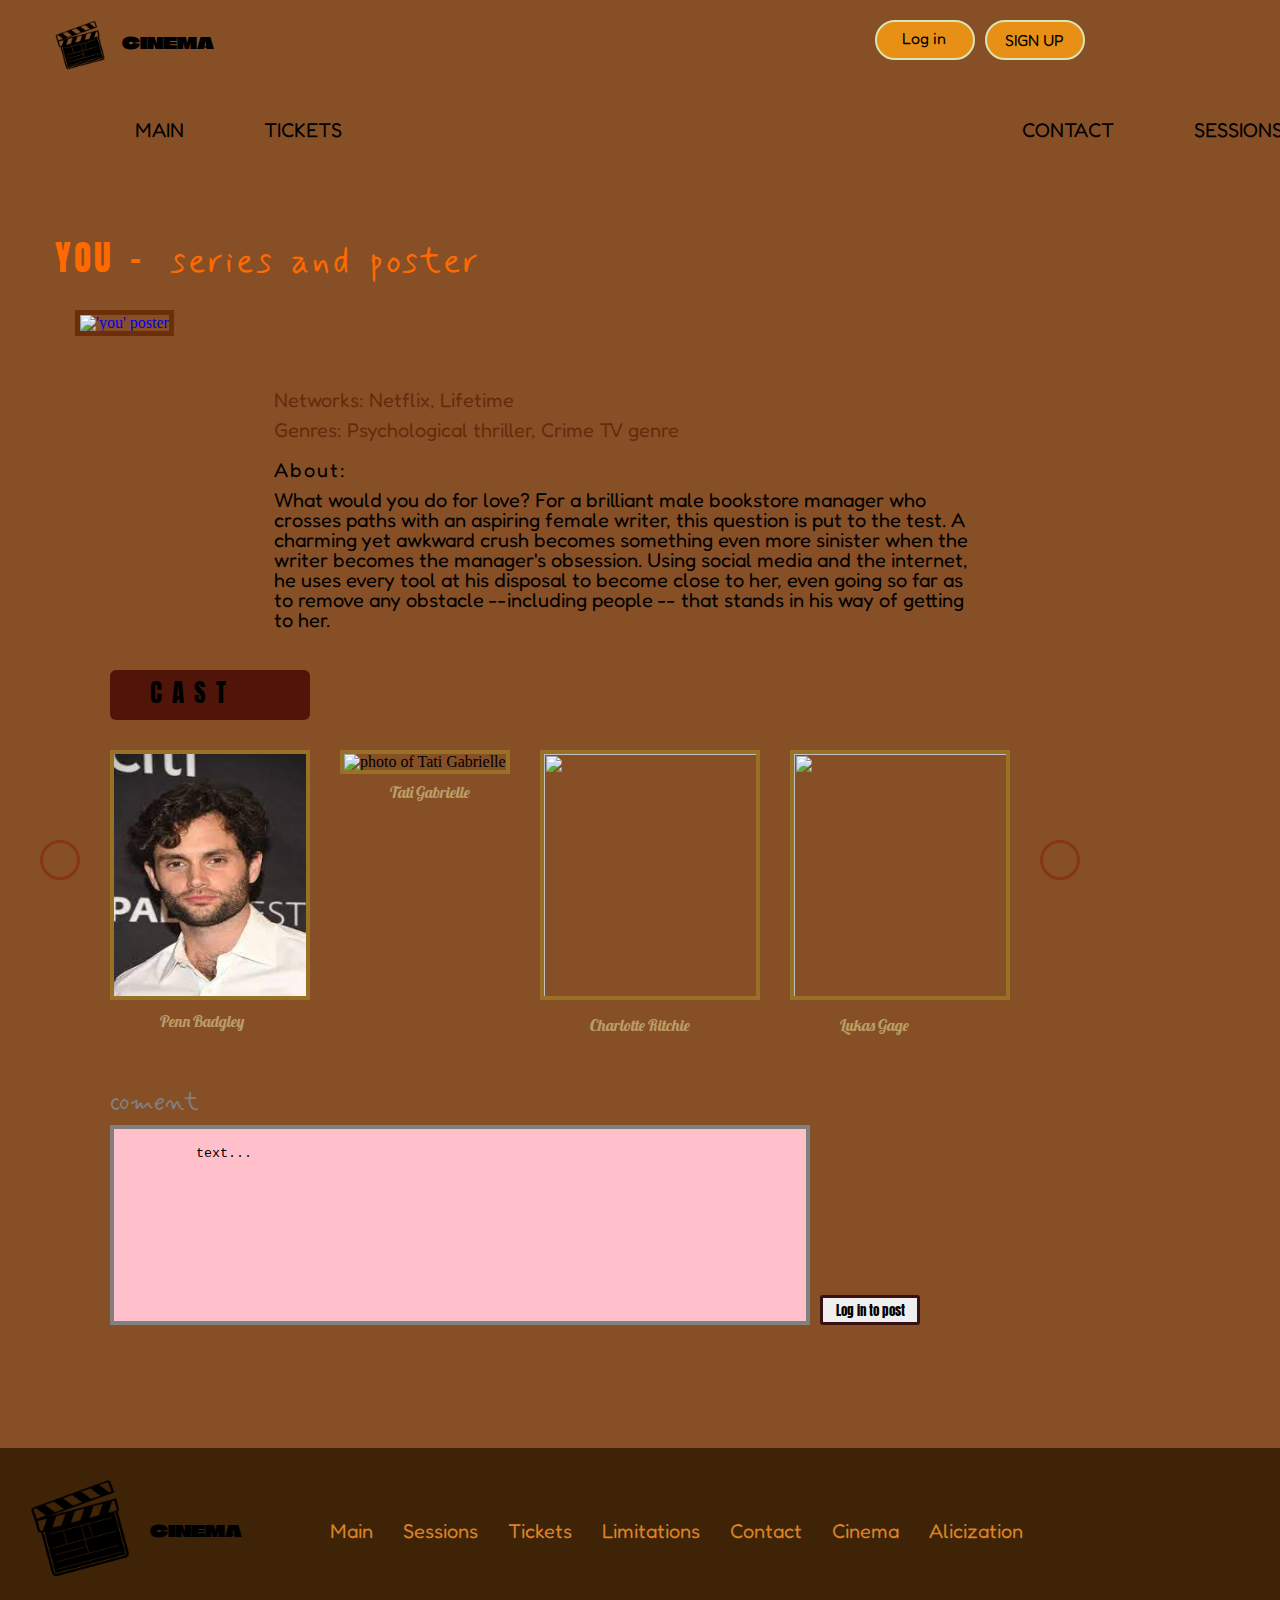
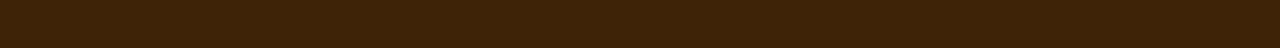
==== pages/index.html @ 3296eff9 "end of cinema" ====
<!DOCTYPE html>
<html lang="en">
<head>
    <link rel="preconnect" href="https://fonts.googleapis.com">
    <link rel="preconnect" href="https://fonts.gstatic.com" crossorigin>
    <link href="https://fonts.googleapis.com/css2?family=Anton&family=Climate+Crisis&family=Fredoka+One&family=Lobster&family=Mynerve&display=swap" rel="stylesheet">
    <meta charset="UTF-8">
    <meta http-equiv="X-UA-Compatible" content="IE=edge">
    <meta name="viewport" content="width=device-width, initial-scale=1.0">
    <title>'YOU' CINEMA </title>
    <link rel="stylesheet" href="../css/global.css">
    <script src="https://kit.fontawesome.com/2e0a721863.js" crossorigin="anonymous"></script>
</head>
<body class="body">
    <section class="container-2">

        <header class="myheader">

           <div>
            <img class="mylogo" src="../images/logo.png" alt="my logo">
           </div>
           <div class="logo-2">
            CINEMA
           </div>

           <div class="login">
            Log in
           </div>
           <div class="registration">
            SIGN UP
           </div>

        </header>

        <section class="header-2">
            <nav class="mynav">
                <ul class="ul-1">
                    <li class="li-1">
                       <p class="p"> MAIN</p>
                    </li>
                    <li class="li-2">
                       <p class="p">TICKETS</p> 
                    </li>
                </ul>
                <ul class="ul-2">
                    <li class="li-3">
                        <p class="p"> CONTACT</p>
                    </li>
                    <li class="li-4">
                      <p class="p">SESSIONS</p>  
                    </li>
                </ul>
            </nav>
        </section>

        <section class="you">
            <div class="title-1">

               <a href="../index.html"> <h2 class="youandposter"> YOU - <span class="series">series and poster</span></h2></a>    
            </div>
            

            <div class="photosection-1">
                <a href="../index.html"><img class="photofyou" src="https://i0.wp.com/www.nerdsandbeyond.com/wp-content/uploads/2022/12/Fi522I4VQAAeK9g.jpeg?resize=800%2C1001&ssl=1" alt="'you' poster"></a>
            <div class="you-p">

                <p class="netflix">
                    Networks: Netflix, Lifetime
                </p>

                <p class="genre">
                    Genres: Psychological thriller, Crime TV genre
                </p>

                <p class="about">
                    About:
                </p>
                What would you do for love? For a brilliant male bookstore manager who crosses paths with an aspiring female writer, this question is put to the test. A charming yet awkward crush becomes something even more sinister when the writer becomes the manager's obsession. Using social media and the internet, he uses every tool at his disposal to become close to her, even going so far as to remove any obstacle --including people -- that stands in his way of getting to her.
            </div>

            
            </div> <!-- end of photo section -->

        </section>

    </section>   <!-- end of container-2 -->


    <div class="castitle">
        CAST
    </div>

    <section class="castsection">


        <div class="left-2">
            <i class="fa-solid fa-chevron-left"></i>
        </div>

        <div>
            <img class="penn" src="[data-uri]" alt="penn badgley">
        <p class="penn-2">Penn Badgley</p>
        </div>

        <div>
            <img class="tati" src="https://assets.popbuzz.com/2018/43/how-tall-is-tati-gabrielle-1540837071-view-0.jpg" alt="photo of Tati Gabrielle">
        <p class="penn-2">Tati Gabrielle</p>
        </div>

        <div>
            <img class="charlotte" src="https://flxt.tmsimg.com/assets/638076_v9_bb.jpg">
        <p class="penn-2">Charlotte Ritchie </p>
        </div>

        <div>
            <img class="charlotte" src="https://media1.popsugar-assets.com/files/thumbor/Iz0YoHPGFbvIiTjvI-uFPyeUvOc/286x0:1886x1600/fit-in/2048xorig/filters:format_auto-!!-:strip_icc-!!-/2022/04/01/690/n/47768562/7280899862471b9ae8b4f2.05387971_/i/who-is-lukas-gage-facts.jpg">
        <p class="penn-2">Lukas Gage </p>
        </div>

        <div class="right-2">
            <i class="fa-solid fa-chevron-right"></i>
        </div>

    </section>  <!-- end of cast section -->

    <form class="textarea" action="textarea">

        <p class="areatitle">
            coment
        </p>
       
        <label for="coment"></label>
        <textarea class="coment" name="coment" > 
          text...
        </textarea>
        <button class=" areabutton">
            Log in to post 
        </button>

    </form>


    <footer class="footer">

        <div>
            <img class="mylogo-2" src="../images/logo.png" alt="my logo">
           </div>
           <div class="logo-3">
            CINEMA
           </div>

        <div class="myfooter">
            <h2 class="h2">Main</h2>
            <h2 class="h2">Sessions</h2>
            <h2 class="h2">Tickets</h2>
            <h2 class="h2">Limitations</h2>
            <h2 class="h2">Contact</h2>
            <h2 class="h2">Cinema</h2>
            <h2 class="h2">Alicization</h2>
        </div>

        <div class="icons-2">
            <div class="fticon-1">
                <i class="fa-brands fa-instagram"></i>
            </div>
            <div class="fticon-1">
                <i class="fa-brands fa-facebook"></i>
            </div>
            <div class="fticon-1">
                <i class="fa-brands fa-facebook-messenger"></i>
            </div>
            <div class="fticon-1">
                <i class="fa-brands fa-twitter"></i>
            </div>
            <div class="fticon-1">
                <i class="fa-brands fa-youtube"></i>
            </div>

        </div>

          

    </footer>
   
</body>
</html>
---- css/global.css ----
/* http://meyerweb.com/eric/tools/css/reset/ 
   v2.0 | 20110126
   License: none (public domain)
*/
html, body, div, span, applet, object, iframe,
h1, h2, h3, h4, h5, h6, p, blockquote, pre,
a, abbr, acronym, address, big, cite, code,
del, dfn, em, img, ins, kbd, q, s, samp,
small, strike, strong, sub, sup, tt, var,
b, u, i, center,
dl, dt, dd, ol, ul, li,
fieldset, form, label, legend,
table, caption, tbody, tfoot, thead, tr, th, td,
article, aside, canvas, details, embed,
figure, figcaption, footer, header, hgroup,
menu, nav, output, ruby, section, summary,
time, mark, audio, video {
  margin: 0;
  padding: 0;
  border: 0;
  font-size: 100%;
  font: inherit;
  vertical-align: baseline;
}

/* HTML5 display-role reset for older browsers */
article, aside, details, figcaption, figure,
footer, header, hgroup, menu, nav, section {
  display: block;
}

body {
  line-height: 1;
}

ol, ul {
  list-style: none;
}

blockquote, q {
  quotes: none;
}

blockquote:before, blockquote:after,
q:before, q:after {
  content: "";
  content: none;
}

table {
  border-collapse: collapse;
  border-spacing: 0;
}

a {
  text-decoration: none;
}

* {
  -webkit-box-sizing: border-box;
          box-sizing: border-box;
}

.container {
  background-color: black;
  position: relative;
}
.container .myflex-1 .video {
  background-color: rgb(0, 0, 0);
  color: black;
  margin-left: 70px;
  position: relative;
  z-index: 1;
}
.container .myflex-1 .return {
  width: 150px;
  height: 50px;
  border: 5px solid gray;
  padding-top: 10px;
  padding-left: 12px;
  margin-left: 10px;
  margin-top: 5px;
  background-color: rgb(18, 55, 43);
  position: absolute;
  font-family: "Fredoka One", cursive;
  color: wheat;
  z-index: 12;
  border-radius: 3px;
}
.container .myflex-1 .return:hover {
  cursor: pointer;
  background-color: rgb(0, 36, 24);
}
.container .myflex-1 .videotitle {
  color: rgb(76, 127, 172);
  margin-left: 190px;
  padding-top: 50px;
  margin-top: 1px;
  font-family: "Rampart One", cursive;
  font-size: 40px;
  z-index: 2;
  position: absolute;
}
.container .myflex-1 .videotitle .you {
  color: rgb(152, 161, 200);
}
.container .myflex-1 .stars {
  position: absolute;
  width: 300px;
  height: 50px;
  margin-top: 110px;
  margin-left: 90px;
  z-index: 3;
  padding-top: 5px;
}
.container .myflex-1 .stars .star-2 {
  margin-left: 1px;
  width: 40px;
  height: 40px;
}
.container .myflex-1 .title-2 {
  position: absolute;
  font-family: "Indie Flower", cursive;
  color: rgb(26, 161, 161);
  z-index: 4;
  padding-top: 130px;
  padding-left: 350px;
  font-size: 20px;
}
.container .myflex-1 .episode {
  position: absolute;
  font-family: "Indie Flower", cursive;
  color: rgb(26, 161, 161);
  z-index: 4;
  padding-top: 130px;
  padding-left: 650px;
  font-size: 20px;
}
.container .myflex-1 .episode .fa-bars-staggered {
  margin-left: 10px;
  color: rgb(105, 119, 178);
}
.container .myflex-1 .episode .fa-bars-staggered:hover {
  cursor: pointer;
  color: rgb(150, 124, 129);
}
.container .flex {
  display: -webkit-box;
  display: -ms-flexbox;
  display: flex;
}
.container .flex .myflex-2 {
  background-color: rgb(37, 77, 77);
  background-color: rgb(0, 0, 0);
  width: 800px;
  height: 732px;
  margin-left: 90px;
}
.container .flex .myflex-2 .calendar {
  width: 300px;
  height: 100px;
  margin-left: 70px;
  display: -webkit-box;
  display: -ms-flexbox;
  display: flex;
}
.container .flex .myflex-2 .calendar .left {
  padding-top: 40px;
  padding-left: 20px;
  color: aliceblue;
  font-size: 20px;
  cursor: pointer;
}
.container .flex .myflex-2 .calendar .left:hover {
  color: rgb(181, 115, 115);
}
.container .flex .myflex-2 .calendar .c-1 {
  cursor: pointer;
  width: 70px;
  height: 60px;
  border-radius: 5px;
  border: 1px solid wheat;
  margin-left: 30px;
  margin-top: 20px;
  background-color: rgb(33, 73, 60);
}
.container .flex .myflex-2 .calendar .c-1:hover {
  background-color: rgb(187, 203, 13);
}
.container .flex .myflex-2 .calendar .c-1 .c-p {
  color: wheat;
  -ms-flex-pack: distribute;
      justify-content: space-around;
  text-align: center;
  font-family: "Indie Flower", cursive;
  padding-top: 4px;
  font-size: 12px;
}
.container .flex .myflex-2 .calendar .c-2 {
  width: 70px;
  height: 60px;
  border-radius: 5px;
  border: 1px solid wheat;
  margin-left: 30px;
  margin-top: 20px;
  cursor: pointer;
  background-color: rgb(187, 203, 13);
}
.container .flex .myflex-2 .calendar .c-2 .c-p {
  color: wheat;
  -ms-flex-pack: distribute;
      justify-content: space-around;
  text-align: center;
  font-family: "Indie Flower", cursive;
  padding-top: 4px;
  font-size: 14px;
}
.container .flex .myflex-2 .calendar .right {
  padding-top: 40px;
  padding-left: 20px;
  color: aliceblue;
  font-size: 20px;
  cursor: pointer;
}
.container .flex .myflex-2 .calendar .right:hover {
  color: rgb(181, 115, 115);
}
.container .flex .myflex-2 .photos .balls {
  width: 30px;
  height: 400px;
  position: absolute;
  margin-left: 545px;
  margin-top: 63px;
}
.container .flex .myflex-2 .photos .balls .ball-1 {
  width: 22px;
  height: 22px;
  padding-top: 2px;
  padding-left: 5px;
  font-weight: bold;
  color: rgb(13, 39, 62);
  border-radius: 50px;
  background-color: aquamarine;
  margin-top: 23px;
}
.container .flex .myflex-2 .photos .balls .ball-2 {
  width: 22px;
  height: 22px;
  padding-top: 2px;
  padding-left: 5px;
  font-weight: bold;
  color: rgb(13, 39, 62);
  border-radius: 50px;
  background-color: aquamarine;
  margin-top: 23px;
  padding-left: 8px;
}
.container .flex .myflex-2 .photos .pinkline {
  width: 430px;
  height: 65px;
  margin-left: 85px;
  position: absolute;
}
.container .flex .myflex-2 .photos .shadow {
  width: 615px;
  height: 300px;
}
.container .flex .myflex-2 .photos .chairflex {
  width: 430px;
  height: 400px;
  position: absolute;
  margin-top: 80px;
  margin-left: 90px;
  display: -webkit-box;
  display: -ms-flexbox;
  display: flex;
  line-height: 40px;
  word-spacing: 10px;
}
.container .flex .myflex-2 .photos .chairflex .chairs .chair-1 {
  width: 30px;
  height: 30px;
}
.container .flex .myflex-2 .photos .chairflex .chairs .chair-1:hover {
  cursor: pointer;
  width: 32px;
  height: 32px;
}
.container .flex .myflex-2 .photos .chairflex .chairs .chair-2, .container .flex .myflex-2 .photos .chairflex .chairs .chair-3, .container .flex .myflex-2 .photos .chairflex .chairs .chair-4 {
  width: 30px;
  height: 30px;
  color: red;
}
.container .flex .myflex-2 .photos .chairflex .chairs .chair-2:hover, .container .flex .myflex-2 .photos .chairflex .chairs .chair-3:hover, .container .flex .myflex-2 .photos .chairflex .chairs .chair-4:hover {
  cursor: pointer;
  width: 32px;
  height: 32px;
}
.container .flex .myflex-2 .photos .chairflex .lastsection {
  width: 400px;
  height: 70px;
  position: absolute;
  margin-top: 450px;
  display: -webkit-box;
  display: -ms-flexbox;
  display: flex;
}
.container .flex .myflex-2 .photos .chairflex .lastsection .blackchair {
  padding-top: 10px;
  margin-right: 12px;
  margin-left: 30px;
}
.container .flex .myflex-2 .photos .chairflex .lastsection .available {
  padding-top: 4px;
  color: rgb(54, 231, 207);
  font-weight: bold;
}
.container .flex .myflex-2 .photos .chairflex .lastsection .wheatchair {
  padding-top: 10px;
  margin-right: 12px;
  margin-left: 30px;
}
.container .flex .myflex-2 .photos .chairflex .lastsection .selected {
  padding-top: 4px;
  color: rgb(254, 255, 255);
  font-weight: bold;
}
.container .flex .myflex-2 .photos .chairflex .lastsection .pinkchair {
  padding-top: 10px;
  margin-right: 12px;
  margin-left: 30px;
}
.container .flex .myflex-2 .photos .chairflex .lastsection .blooked {
  padding-top: 4px;
  color: rgb(141, 196, 3);
  font-weight: bold;
}
.container .flex .myflex-2 .photos .chairflex .lastsection .paymant {
  width: 170px;
  height: 40px;
  padding-left: 30px;
  font-size: 20px;
  position: absolute;
  margin-top: 50px;
  margin-left: 340px;
  border-radius: 20px;
  background-color: palevioletred;
  font-family: "Fredoka One", cursive;
  color: aliceblue;
}
.container .flex .myflex-2 .photos .chairflex .lastsection .paymant:hover {
  cursor: pointer;
  background-color: rgb(173, 35, 81);
}

.body {
  background-color: rgb(135, 79, 38);
  height: 1500px;
}
.body .container-2 {
  width: 1170px;
  margin: 0 auto;
}
.body .container-2 .myheader {
  width: 100%;
  height: 100px;
  margin-top: 20px;
  display: -webkit-box;
  display: -ms-flexbox;
  display: flex;
  position: relative;
  -webkit-animation: logo;
          animation: logo;
  -webkit-animation-duration: 2s;
          animation-duration: 2s;
  -webkit-animation-fill-mode: forwards;
          animation-fill-mode: forwards;
}
.body .container-2 .myheader .mylogo {
  width: 50px;
  height: 50px;
}
@-webkit-keyframes logo {
  from {
    top: 0px;
  }
  to {
    top: 20px;
  }
}
@keyframes logo {
  from {
    top: 0px;
  }
  to {
    top: 20px;
  }
}
.body .container-2 .myheader .logo-2 {
  padding-left: 17px;
  padding-top: 15px;
  font-family: "Climate Crisis", cursive;
}
.body .container-2 .myheader .login {
  position: fixed;
  width: 100px;
  height: 40px;
  background-color: rgb(232, 144, 21);
  border: 2px solid rgb(218, 227, 180);
  margin-left: 820px;
  z-index: 100;
  border-radius: 30px;
  padding-left: 25px;
  padding-top: 8px;
  font-family: "Fredoka One", cursive;
}
.body .container-2 .myheader .login:hover {
  cursor: pointer;
  border-color: rgb(232, 144, 21);
  background-color: rgb(186, 119, 24);
}
.body .container-2 .myheader .registration {
  position: fixed;
  z-index: 100;
  width: 100px;
  height: 40px;
  margin-left: 930px;
  border-radius: 30px;
  padding-left: 18px;
  padding-top: 10px;
  font-family: "Fredoka One", cursive;
  background-color: rgb(232, 144, 21);
  border: 2px solid rgb(218, 227, 180);
}
.body .container-2 .myheader .registration:hover {
  cursor: pointer;
  border-color: rgb(232, 144, 21);
  background-color: rgb(186, 119, 24);
}
.body .container-2 .header-2 {
  display: -webkit-box;
  display: -ms-flexbox;
  display: flex;
}
.body .container-2 .header-2 .mynav {
  display: -webkit-box;
  display: -ms-flexbox;
  display: flex;
}
.body .container-2 .header-2 .mynav .ul-1, .body .container-2 .header-2 .mynav .ul-2 {
  display: -webkit-box;
  display: -ms-flexbox;
  display: flex;
}
.body .container-2 .header-2 .mynav .ul-1 .li-1, .body .container-2 .header-2 .mynav .ul-1 .li-2, .body .container-2 .header-2 .mynav .ul-1 .li-3, .body .container-2 .header-2 .mynav .ul-1 .li-4, .body .container-2 .header-2 .mynav .ul-2 .li-1, .body .container-2 .header-2 .mynav .ul-2 .li-2, .body .container-2 .header-2 .mynav .ul-2 .li-3, .body .container-2 .header-2 .mynav .ul-2 .li-4 {
  margin-left: 20px;
  font-family: "Fredoka One", cursive;
  cursor: pointer;
  font-size: 20px;
  margin-left: 80px;
}
.body .container-2 .header-2 .mynav .ul-1 .li-1:hover, .body .container-2 .header-2 .mynav .ul-1 .li-2:hover, .body .container-2 .header-2 .mynav .ul-1 .li-3:hover, .body .container-2 .header-2 .mynav .ul-1 .li-4:hover, .body .container-2 .header-2 .mynav .ul-2 .li-1:hover, .body .container-2 .header-2 .mynav .ul-2 .li-2:hover, .body .container-2 .header-2 .mynav .ul-2 .li-3:hover, .body .container-2 .header-2 .mynav .ul-2 .li-4:hover {
  color: rgb(241, 167, 55);
}
.body .container-2 .header-2 .mynav .li-1 {
  -webkit-animation: li1;
          animation: li1;
  -webkit-animation-duration: 3s;
          animation-duration: 3s;
  -webkit-animation-fill-mode: forwards;
          animation-fill-mode: forwards;
  position: relative;
}
@-webkit-keyframes li1 {
  from {
    left: 0px;
  }
  to {
    left: 150px;
  }
}
@keyframes li1 {
  from {
    left: 0px;
  }
  to {
    left: 150px;
  }
}
.body .container-2 .header-2 .mynav .li-2 {
  -webkit-animation: li1;
          animation: li1;
  -webkit-animation-duration: 2s;
          animation-duration: 2s;
  -webkit-animation-fill-mode: forwards;
          animation-fill-mode: forwards;
  position: relative;
}
@-webkit-keyframes li-2 {
  from {
    left: 0px;
  }
  to {
    left: 700px;
  }
}
@keyframes li-2 {
  from {
    left: 0px;
  }
  to {
    left: 700px;
  }
}
.body .container-2 .header-2 .mynav .li-3 {
  -webkit-animation: li3;
          animation: li3;
  -webkit-animation-duration: 2s;
          animation-duration: 2s;
  -webkit-animation-fill-mode: forwards;
          animation-fill-mode: forwards;
  position: relative;
}
@-webkit-keyframes li3 {
  from {
    right: 0px;
  }
  to {
    right: 450px;
  }
}
@keyframes li3 {
  from {
    right: 0px;
  }
  to {
    right: 450px;
  }
}
.body .container-2 .header-2 .mynav .li-4 {
  -webkit-animation: li4;
          animation: li4;
  -webkit-animation-duration: 3s;
          animation-duration: 3s;
  -webkit-animation-fill-mode: forwards;
          animation-fill-mode: forwards;
  position: relative;
}
@-webkit-keyframes li4 {
  from {
    right: 0px;
  }
  to {
    right: 450px;
  }
}
@keyframes li4 {
  from {
    right: 0px;
  }
  to {
    right: 450px;
  }
}
.body .container-2 .header-2 .ul-2 {
  margin-left: 600px;
}
.body .container-2 .you .youandposter {
  color: rgb(255, 106, 0);
}
.body .container-2 .you .youandposter:hover {
  color: rgb(241, 167, 55);
  cursor: pointer;
}
.body .container-2 .you .title-1 {
  width: 450px;
  height: 50px;
  margin-top: 100px;
  color: rgb(255, 106, 0);
  font-size: 35px;
  display: -webkit-box;
  display: -ms-flexbox;
  display: flex;
  font-family: "Anton", sans-serif;
  word-spacing: 5px;
  letter-spacing: 3px;
}
.body .container-2 .you .title-1:hover {
  color: rgb(241, 167, 55);
  cursor: pointer;
}
.body .container-2 .you .title-1 .series {
  color: rgb(255, 106, 0);
  padding-left: 10px;
  font-family: "Mynerve", cursive;
}
.body .container-2 .you .title-1 .series:hover {
  color: rgb(241, 167, 55);
  cursor: pointer;
}
.body .container-2 .you .photosection-1 {
  display: -webkit-box;
  display: -ms-flexbox;
  display: flex;
}
.body .container-2 .you .photosection-1 .photofyou {
  width: 350px;
  height: 350px;
  margin-left: 20px;
  margin-top: 20px;
  border: 5px solid rgb(107, 48, 9);
  cursor: pointer;
}
.body .container-2 .you .photosection-1 .you-p {
  white-space: 3px;
  line-height: 20px;
  width: 800px;
  font-size: 20px;
  height: 300px;
  padding-left: 100px;
  padding-top: 100px;
  font-family: "Fredoka One", cursive;
}
.body .container-2 .you .photosection-1 .you-p .about {
  margin-bottom: 10px;
  letter-spacing: 2px;
}
.body .container-2 .you .photosection-1 .you-p .genre {
  width: 500px;
  margin-bottom: 20px;
  color: rgba(92, 30, 4, 0.757);
  font-family: "Fredoka One", cursive;
}
.body .container-2 .you .photosection-1 .you-p .netflix {
  width: 300px;
  margin-bottom: 10px;
  color: rgba(92, 30, 4, 0.757);
  font-family: "Fredoka One", cursive;
}
.body .castitle {
  width: 200px;
  height: 50px;
  background-color: rgb(80, 20, 9);
  margin-top: 80px;
  margin-left: 110px;
  padding-left: 40px;
  padding-top: 10px;
  border-radius: 6px;
  font-family: "Anton", sans-serif;
  letter-spacing: 10px;
  font-size: 25px;
}
.body .castsection {
  width: 1200px;
  height: 100px;
  margin-top: 30px;
  margin-left: 40px;
  display: -webkit-box;
  display: -ms-flexbox;
  display: flex;
}
.body .castsection .left-2 {
  width: 40px;
  height: 40px;
  border: 3px solid rgba(133, 35, 11, 0.571);
  padding-left: 11px;
  padding-top: 9px;
  color: black;
  border-radius: 50px;
  margin-top: 90px;
}
.body .castsection .left-2:hover {
  cursor: pointer;
  color: rgb(157, 91, 91);
  background-color: rgba(114, 42, 15, 0.605);
}
.body .castsection .penn {
  margin-left: 30px;
  height: 250px;
  width: 200px;
  border: 4px solid rgb(153, 113, 38);
}
.body .castsection .penn-2 {
  color: rgb(186, 157, 103);
  padding-left: 80px;
  padding-top: 10px;
  font-family: "Lobster", cursive;
}
.body .castsection .tati {
  margin-left: 30px;
  height: 250px;
  width: 220px;
  border: 4px solid rgb(153, 113, 38);
}
.body .castsection .charlotte {
  margin-left: 30px;
  height: 250px;
  width: 220px;
  border: 4px solid rgb(153, 113, 38);
}
.body .castsection .right-2 {
  width: 40px;
  height: 40px;
  border: 3px solid rgba(133, 35, 11, 0.571);
  padding-left: 11px;
  padding-top: 9px;
  color: black;
  border-radius: 50px;
  margin-top: 90px;
  margin-left: 30px;
}
.body .castsection .right-2:hover {
  cursor: pointer;
  color: rgb(157, 91, 91);
  background-color: rgba(114, 42, 15, 0.605);
}
.body .textarea {
  margin-top: 240px;
  margin-left: 110px;
}
.body .textarea .coment {
  width: 700px;
  height: 200px;
  border: 4px solid grey;
  resize: none;
  color: black;
  background-color: pink;
}
.body .textarea .areatitle {
  margin-bottom: 10px;
  font-size: 25px;
  color: gray;
  font-family: "Mynerve", cursive;
}
.body .textarea .areabutton {
  width: 100px;
  height: 30px;
  border: 3px solid rgb(56, 18, 18);
  position: absolute;
  margin-left: 10px;
  margin-top: 170px;
  border-radius: 3px;
  font-family: "Anton", sans-serif;
  cursor: pointer;
}
.body .textarea .areabutton:hover {
  background-color: rgb(67, 14, 23);
}
.body .footer {
  width: 100%;
  height: 200px;
  margin-top: 120px;
  background-color: rgb(62, 35, 7);
  display: -webkit-box;
  display: -ms-flexbox;
  display: flex;
}
.body .footer .myfooter {
  width: 900px;
  width: 50px;
  margin-left: 300px;
  padding-top: 73px;
  display: -webkit-box;
  display: -ms-flexbox;
  display: flex;
}
.body .footer .myfooter .h2 {
  margin-left: 30px;
  font-size: 20px;
  color: rgb(218, 130, 37);
  cursor: pointer;
  font-family: "Fredoka One", cursive;
}
.body .footer .mylogo-2 {
  width: 100px;
  height: 100px;
  margin-top: 30px;
  margin-left: 30px;
  position: absolute;
}
.body .footer .logo-3 {
  padding-left: 17px;
  padding-top: 15px;
  font-family: "Climate Crisis", cursive;
  position: absolute;
  padding-left: 150px;
  padding-top: 75px;
}
.body .footer .icons-2 {
  width: 200px;
  height: 20px;
  position: absolute;
  margin-top: 130px;
  margin-left: 500px;
  display: -webkit-box;
  display: -ms-flexbox;
  display: flex;
}
.body .footer .icons-2 .fticon-1 {
  color: wheat;
  font-size: 30px;
  margin-left: 25px;
  cursor: pointer;
}/*# sourceMappingURL=global.css.map */
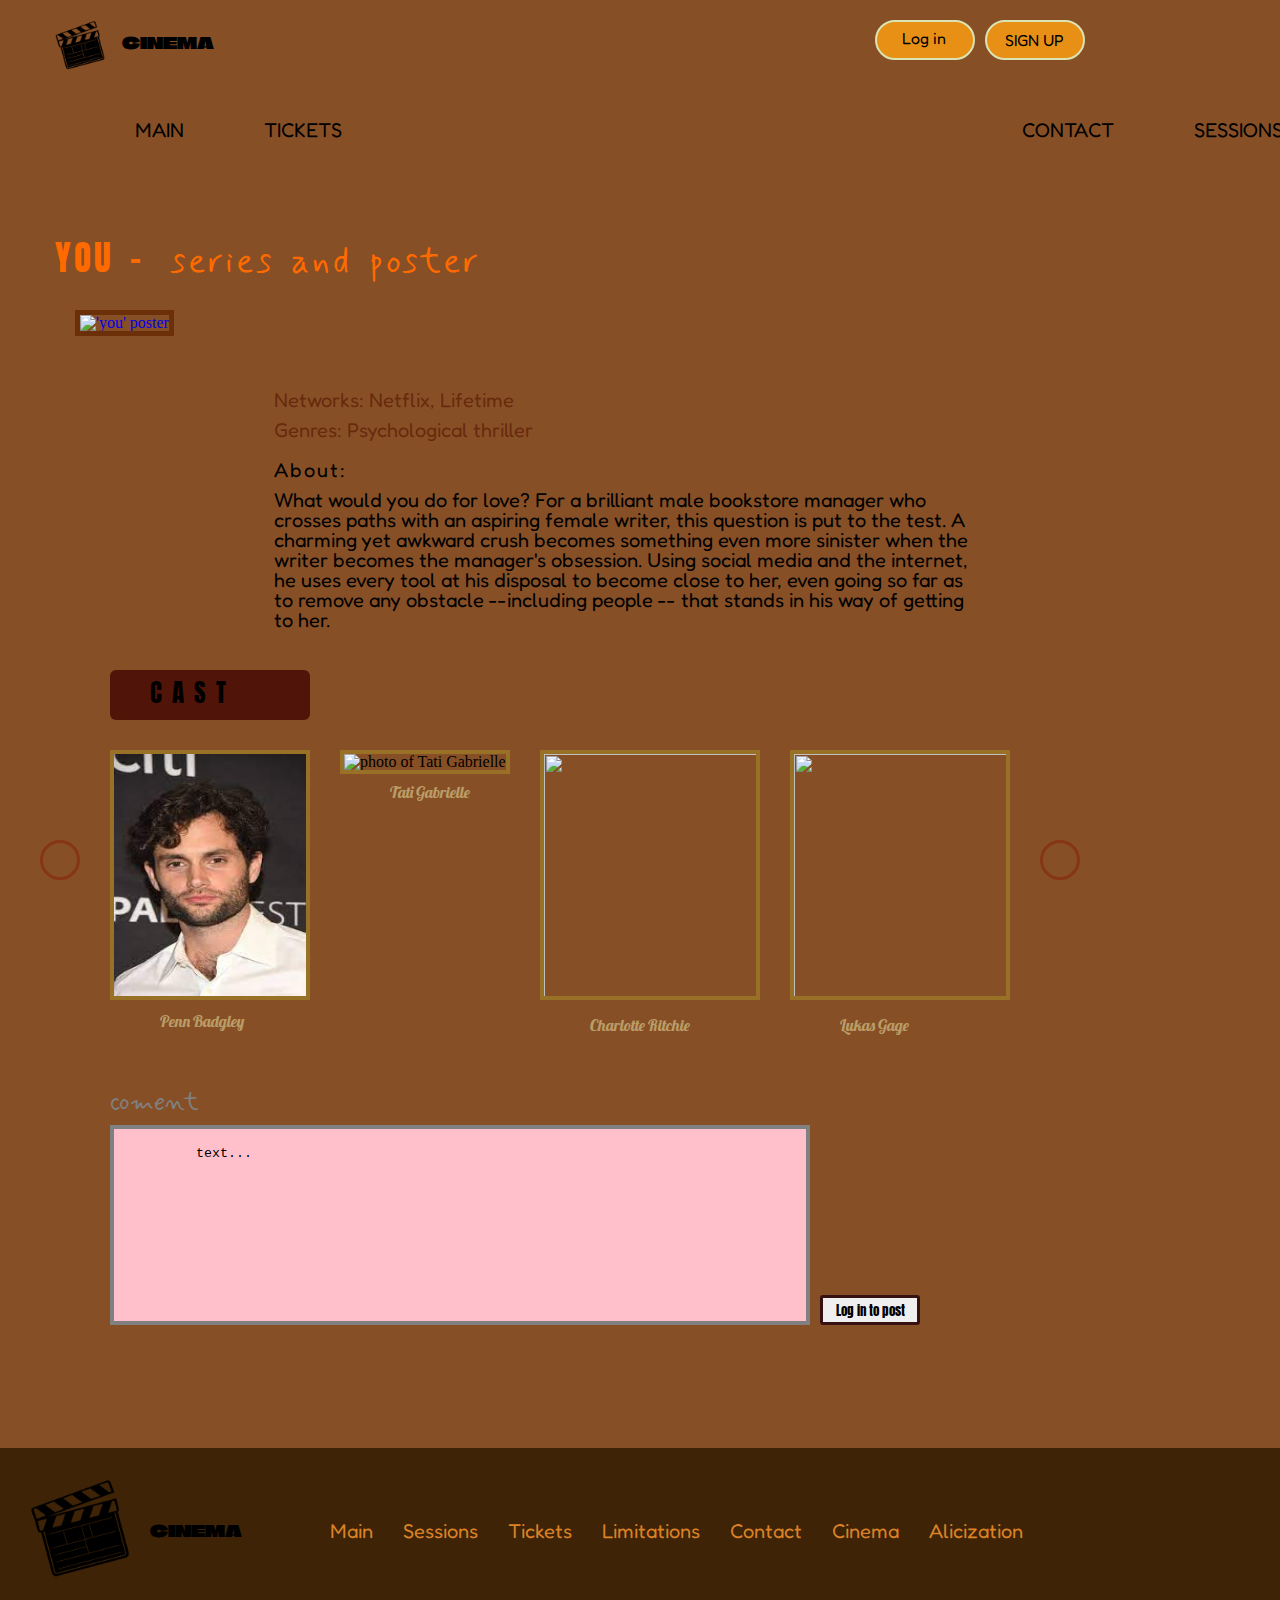
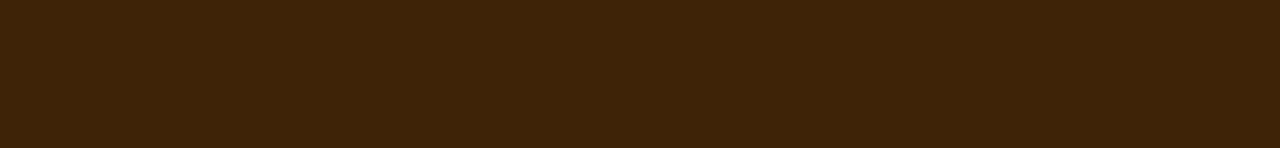
==== commit dc0f07bd: "end of cinema" ====
--- a/pages/index.html
+++ b/pages/index.html
@@ -22,7 +22,6 @@
            <div class="logo-2">
             CINEMA
            </div>
-
            <div class="login">
             Log in
            </div>
@@ -44,7 +43,7 @@
                 </ul>
                 <ul class="ul-2">
                     <li class="li-3">
-                        <p class="p"> CONTACT</p>
+                        <p class="p"> CONTACT</p></a>
                     </li>
                     <li class="li-4">
                       <p class="p">SESSIONS</p>  
@@ -69,13 +68,13 @@
                 </p>
 
                 <p class="genre">
-                    Genres: Psychological thriller, Crime TV genre
+                    Genres: Psychological thriller
                 </p>
 
                 <p class="about">
                     About:
                 </p>
-                What would you do for love? For a brilliant male bookstore manager who crosses paths with an aspiring female writer, this question is put to the test. A charming yet awkward crush becomes something even more sinister when the writer becomes the manager's obsession. Using social media and the internet, he uses every tool at his disposal to become close to her, even going so far as to remove any obstacle --including people -- that stands in his way of getting to her.
+               <p class="about-2"> What would you do for love? For a brilliant male bookstore manager who crosses paths with an aspiring female writer, this question is put to the test. A charming yet awkward crush becomes something even more sinister when the writer becomes the manager's obsession. <span class="about-3"> Using social media and the internet, he uses every tool at his disposal to become close to her, even going so far as to remove any obstacle --including people -- that stands in his way of getting to her.</span></p>
             </div>
 
             
@@ -107,7 +106,7 @@
         <p class="penn-2">Tati Gabrielle</p>
         </div>
 
-        <div>
+        <div class="charlota">
             <img class="charlotte" src="https://flxt.tmsimg.com/assets/638076_v9_bb.jpg">
         <p class="penn-2">Charlotte Ritchie </p>
         </div>
@@ -128,19 +127,23 @@
         <p class="areatitle">
             coment
         </p>
+
+        <button class=" areabutton">
+            Log in to post 
+        </button>
        
         <label for="coment"></label>
         <textarea class="coment" name="coment" > 
           text...
         </textarea>
-        <button class=" areabutton">
-            Log in to post 
-        </button>
+      
 
     </form>
 
 
     <footer class="footer">
+
+        <section class="lastfotersection">
 
         <div>
             <img class="mylogo-2" src="../images/logo.png" alt="my logo">
@@ -178,7 +181,7 @@
 
         </div>
 
-          
+    </section>  
 
     </footer>
    
--- a/css/global.css
+++ b/css/global.css
@@ -152,14 +152,12 @@
 .container .flex .myflex-2 {
   background-color: rgb(37, 77, 77);
   background-color: rgb(0, 0, 0);
-  width: 800px;
+  width: 700px;
   height: 732px;
-  margin-left: 90px;
 }
 .container .flex .myflex-2 .calendar {
   width: 300px;
   height: 100px;
-  margin-left: 70px;
   display: -webkit-box;
   display: -ms-flexbox;
   display: flex;
@@ -227,10 +225,10 @@
 }
 .container .flex .myflex-2 .photos .balls {
   width: 30px;
-  height: 400px;
-  position: absolute;
-  margin-left: 545px;
-  margin-top: 63px;
+  height: 300px;
+  position: absolute;
+  margin-left: 445px;
+  margin-top: 94px;
 }
 .container .flex .myflex-2 .photos .balls .ball-1 {
   width: 22px;
@@ -241,7 +239,7 @@
   color: rgb(13, 39, 62);
   border-radius: 50px;
   background-color: aquamarine;
-  margin-top: 23px;
+  margin-top: 17px;
 }
 .container .flex .myflex-2 .photos .balls .ball-2 {
   width: 22px;
@@ -252,24 +250,26 @@
   color: rgb(13, 39, 62);
   border-radius: 50px;
   background-color: aquamarine;
-  margin-top: 23px;
+  margin-top: 17px;
   padding-left: 8px;
 }
 .container .flex .myflex-2 .photos .pinkline {
-  width: 430px;
-  height: 65px;
-  margin-left: 85px;
+  width: 357px;
+  height: 45px;
+  margin-left: 71px;
+  margin-top: 50px;
   position: absolute;
 }
 .container .flex .myflex-2 .photos .shadow {
-  width: 615px;
+  width: 510px;
+  height: 200px;
+  margin-top: 50px;
+}
+.container .flex .myflex-2 .photos .chairflex {
+  width: 350px;
   height: 300px;
-}
-.container .flex .myflex-2 .photos .chairflex {
-  width: 430px;
-  height: 400px;
-  position: absolute;
-  margin-top: 80px;
+  position: absolute;
+  margin-top: 100px;
   margin-left: 90px;
   display: -webkit-box;
   display: -ms-flexbox;
@@ -278,29 +278,24 @@
   word-spacing: 10px;
 }
 .container .flex .myflex-2 .photos .chairflex .chairs .chair-1 {
-  width: 30px;
-  height: 30px;
+  width: 20px;
+  height: 20px;
 }
 .container .flex .myflex-2 .photos .chairflex .chairs .chair-1:hover {
   cursor: pointer;
-  width: 32px;
-  height: 32px;
+  width: 29px;
+  height: 29px;
 }
 .container .flex .myflex-2 .photos .chairflex .chairs .chair-2, .container .flex .myflex-2 .photos .chairflex .chairs .chair-3, .container .flex .myflex-2 .photos .chairflex .chairs .chair-4 {
-  width: 30px;
-  height: 30px;
+  width: 20px;
+  height: 20px;
   color: red;
 }
-.container .flex .myflex-2 .photos .chairflex .chairs .chair-2:hover, .container .flex .myflex-2 .photos .chairflex .chairs .chair-3:hover, .container .flex .myflex-2 .photos .chairflex .chairs .chair-4:hover {
-  cursor: pointer;
-  width: 32px;
-  height: 32px;
-}
 .container .flex .myflex-2 .photos .chairflex .lastsection {
-  width: 400px;
+  width: 300px;
   height: 70px;
   position: absolute;
-  margin-top: 450px;
+  margin-top: 400px;
   display: -webkit-box;
   display: -ms-flexbox;
   display: flex;
@@ -308,7 +303,8 @@
 .container .flex .myflex-2 .photos .chairflex .lastsection .blackchair {
   padding-top: 10px;
   margin-right: 12px;
-  margin-left: 30px;
+  width: 30px;
+  height: 40px;
 }
 .container .flex .myflex-2 .photos .chairflex .lastsection .available {
   padding-top: 4px;
@@ -319,6 +315,8 @@
   padding-top: 10px;
   margin-right: 12px;
   margin-left: 30px;
+  width: 30px;
+  height: 40px;
 }
 .container .flex .myflex-2 .photos .chairflex .lastsection .selected {
   padding-top: 4px;
@@ -329,6 +327,8 @@
   padding-top: 10px;
   margin-right: 12px;
   margin-left: 30px;
+  width: 30px;
+  height: 40px;
 }
 .container .flex .myflex-2 .photos .chairflex .lastsection .blooked {
   padding-top: 4px;
@@ -341,8 +341,8 @@
   padding-left: 30px;
   font-size: 20px;
   position: absolute;
-  margin-top: 50px;
-  margin-left: 340px;
+  margin-top: 80px;
+  margin-left: 290px;
   border-radius: 20px;
   background-color: palevioletred;
   font-family: "Fredoka One", cursive;
@@ -362,7 +362,7 @@
   margin: 0 auto;
 }
 .body .container-2 .myheader {
-  width: 100%;
+  width: 1170px;
   height: 100px;
   margin-top: 20px;
   display: -webkit-box;
@@ -737,7 +737,7 @@
   height: 30px;
   border: 3px solid rgb(56, 18, 18);
   position: absolute;
-  margin-left: 10px;
+  margin-left: 710px;
   margin-top: 170px;
   border-radius: 3px;
   font-family: "Anton", sans-serif;
@@ -747,8 +747,8 @@
   background-color: rgb(67, 14, 23);
 }
 .body .footer {
-  width: 100%;
-  height: 200px;
+  width: 1349px;
+  height: 300px;
   margin-top: 120px;
   background-color: rgb(62, 35, 7);
   display: -webkit-box;
@@ -801,4 +801,167 @@
   font-size: 30px;
   margin-left: 25px;
   cursor: pointer;
+}
+
+@media (max-width: 1220px) {
+  .myheader, .you {
+    margin-left: 30px;
+  }
+}
+@media (max-width: 940px) {
+  .header-2 {
+    margin-bottom: 70px;
+  }
+  .header-2 .mynav {
+    -webkit-box-orient: vertical;
+    -webkit-box-direction: normal;
+        -ms-flex-direction: column;
+            flex-direction: column;
+    margin-left: 500px;
+    margin-top: 50px;
+  }
+  .header-2 .mynav .ul-1, .header-2 .mynav .ul-2 {
+    -webkit-box-orient: vertical;
+    -webkit-box-direction: normal;
+        -ms-flex-direction: column;
+            flex-direction: column;
+  }
+  .header-2 .mynav .ul-1 .li-1, .header-2 .mynav .ul-1 .li-2, .header-2 .mynav .ul-1 .li-3, .header-2 .mynav .ul-1 .li-4, .header-2 .mynav .ul-2 .li-1, .header-2 .mynav .ul-2 .li-2, .header-2 .mynav .ul-2 .li-3, .header-2 .mynav .ul-2 .li-4 {
+    margin-bottom: 15px;
+  }
+  .header-2 .mynav .li-3 {
+    -webkit-animation: li3;
+            animation: li3;
+    -webkit-animation-duration: 2s;
+            animation-duration: 2s;
+    -webkit-animation-fill-mode: forwards;
+            animation-fill-mode: forwards;
+    position: relative;
+  }
+  @-webkit-keyframes li3 {
+    from {
+      right: 350px;
+    }
+    to {
+      right: 450px;
+    }
+  }
+  @keyframes li3 {
+    from {
+      right: 350px;
+    }
+    to {
+      right: 450px;
+    }
+  }
+  .header-2 .mynav .li-4 {
+    -webkit-animation: li3;
+            animation: li3;
+    -webkit-animation-duration: 2s;
+            animation-duration: 2s;
+    -webkit-animation-fill-mode: forwards;
+            animation-fill-mode: forwards;
+    position: relative;
+  }
+  @-webkit-keyframes li4 {
+    from {
+      right: 350px;
+    }
+    to {
+      right: 450px;
+    }
+  }
+  @keyframes li4 {
+    from {
+      right: 350px;
+    }
+    to {
+      right: 450px;
+    }
+  }
+  .myheader {
+    width: 200px;
+  }
+  .myheader .login {
+    position: relative;
+    -webkit-animation: login;
+            animation: login;
+    -webkit-animation-duration: 2s;
+            animation-duration: 2s;
+    -webkit-animation-fill-mode: forwards;
+            animation-fill-mode: forwards;
+  }
+  @-webkit-keyframes login {
+    from {
+      right: 300px;
+    }
+    to {
+      right: 610px;
+    }
+  }
+  @keyframes login {
+    from {
+      right: 300px;
+    }
+    to {
+      right: 610px;
+    }
+  }
+  .myheader .registration {
+    margin-top: 50px;
+    position: relative;
+    -webkit-animation: login;
+            animation: login;
+    -webkit-animation-duration: 2s;
+            animation-duration: 2s;
+    -webkit-animation-fill-mode: forwards;
+            animation-fill-mode: forwards;
+  }
+  @keyframes login {
+    from {
+      right: 300px;
+    }
+    to {
+      right: 610px;
+    }
+  }
+  .you {
+    margin-bottom: 100px;
+  }
+  .you .you-p {
+    width: 300px;
+    height: 400px;
+  }
+  .you .you-p .about-2 {
+    width: 370px;
+  }
+  .you .you-p .about-3 {
+    display: none;
+  }
+  .castsection .charlota {
+    display: none;
+  }
+}
+@media (max-width: 380px) {
+  .body .footer {
+    width: 1600px;
+    height: 480px;
+  }
+  .body .myfooter {
+    -webkit-box-orient: vertical;
+    -webkit-box-direction: normal;
+        -ms-flex-direction: column;
+            flex-direction: column;
+    margin-top: 20px;
+    line-height: 50px;
+    position: absolute;
+  }
+  .body .icons-2 {
+    -webkit-box-orient: vertical;
+    -webkit-box-direction: normal;
+        -ms-flex-direction: column;
+            flex-direction: column;
+    line-height: 60px;
+    position: absolute;
+  }
 }/*# sourceMappingURL=global.css.map */